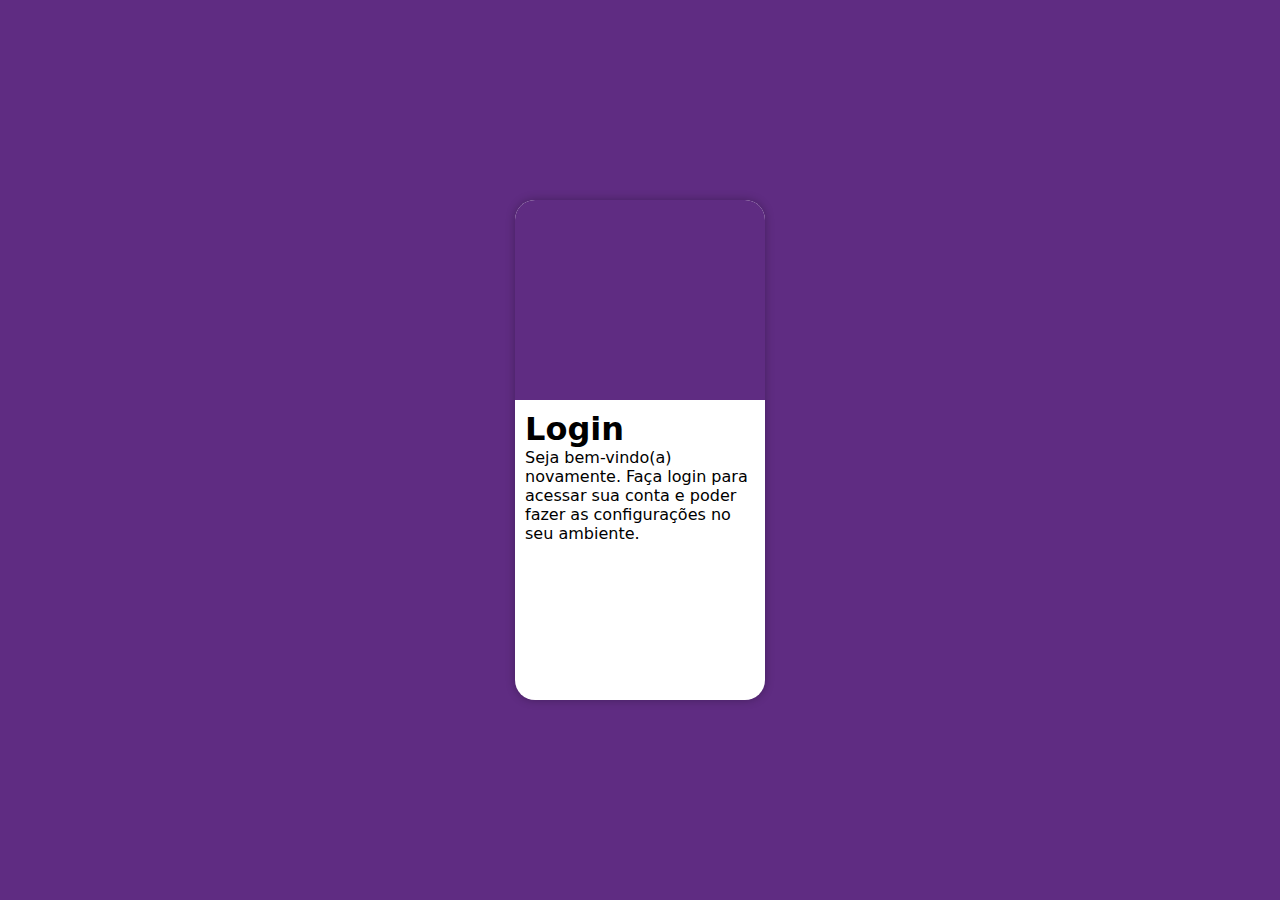
==== index.html @ ff4e9003 "criado mobile first" ====
<!DOCTYPE html>
<html lang="pt-br">
<head>
    <meta charset="UTF-8">
    <meta name="viewport" content="width=device-width, initial-scale=1.0">
    <title>Tela de Login</title>
    <link rel="stylesheet" href="estilos/style.css">
</head>
<body>
    <main>
        <section id="login">
            <div id="imagem">
                
            </div>
            <div id="formulario">
                <h1>Login</h1>
                <p>Seja bem-vindo(a) novamente. Faça login para acessar sua conta e poder fazer as configurações no seu ambiente.</p>
                <form action="login.php" method="post">

                </form>
            </div>
        </section>
    </main>
</body>
</html>
---- estilos/style.css ----
@charset "UTF-8";

/* 

Verde: #49a09d
Lilás: #5f2c82

*/

* {
    font-family: system-ui, -apple-system, BlinkMacSystemFont, 'Segoe UI', Roboto, Oxygen, Ubuntu, Cantarell, 'Open Sans', 'Helvetica Neue', sans-serif;
    margin: 0px;
    padding: 0px;
    box-sizing: border-box; /* faz com que a borda faça parte da conta de largura */
}

body, html {
    background-color: #5f2c82;
    height: 100vh; /* altura da tela do usuario 100% de toda tela */
    width: 100vw; /* largura da tela do usuario 100% de toda tela */
}

main {
    position: relative; /* necessario a div pai ser relative para a proxima div (filho) ser absolute */
    height: 100vh;
    width: 100vw;
}

section#login {
    position: absolute; /* dessa forma cosneguimos posicionar a div no lugar que quizermos */
    top: 50%; /* posiciona a div no meio entre o top e bottom */
    left: 50%; /* posiciona a div no meio entre o left e right */
    background-color: white;
    width: 250px; /* tamanho da largura da div */
    height: 500px; /* tamanho da altura da div */
    border-radius: 20px; /* borda na div */
    transform: translate(-50%, -50%); /* ajusta a div no meio da tela */
    overflow: hidden; /* tudo que tiver fora da borda fica escondido, para a imagem abaixo não sair da borda */
    box-shadow: 0px 0px 10px rgba(0, 0, 0, 0.281);
}

section#login div#imagem {
    display: block;
    background: #5f2c82 url(../imagens/tela-login.jpg) no-repeat;
    height: 200px;
    background-position: center right;
    background-size: cover;
}

section#login div#formulario {
    display: block;
    padding: 10px;
}
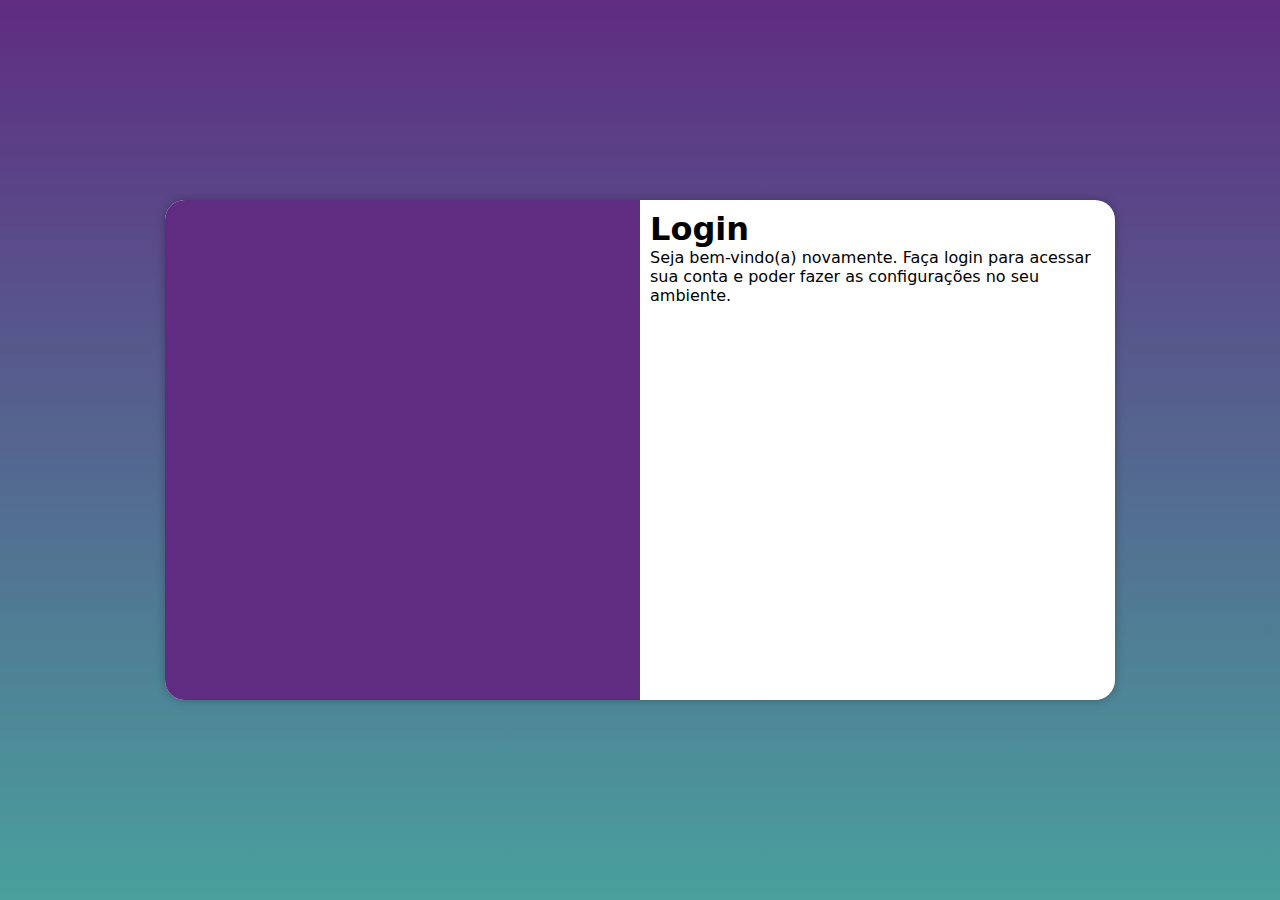
==== commit b41bfa0b: "atualizado media queries" ====
--- a/index.html
+++ b/index.html
@@ -5,6 +5,7 @@
     <meta name="viewport" content="width=device-width, initial-scale=1.0">
     <title>Tela de Login</title>
     <link rel="stylesheet" href="estilos/style.css">
+    <link rel="stylesheet" href="estilos/media-query.css">
 </head>
 <body>
     <main>
--- a/estilos/style.css
+++ b/estilos/style.css
@@ -37,6 +37,8 @@
     transform: translate(-50%, -50%); /* ajusta a div no meio da tela */
     overflow: hidden; /* tudo que tiver fora da borda fica escondido, para a imagem abaixo não sair da borda */
     box-shadow: 0px 0px 10px rgba(0, 0, 0, 0.281);
+    transition: width 0.3s, height 0.3s; /* tempo para animação  */
+    transition-timing-function: ease; /* suavia a animação */
 }
 
 section#login div#imagem {
--- a/estilos/media-query.css
+++ b/estilos/media-query.css
@@ -0,0 +1,44 @@
+@charset "UTF-8";
+
+@media screen and (min-width: 768px) and (max-width: 992px) {
+    body {
+        background-image: linear-gradient(to top, #49a09d, #5f2c82);
+    }
+    
+    section#login {
+        width: 80vw;
+    }
+
+    section#login > div#imagem {
+        float: left;
+        width: 30%;
+        height: 100%;
+    }
+
+    section#login > div#formulario {
+        float: right;
+        width: 70%;
+    }
+}
+
+@media screen and (min-width: 992px) {
+    body {
+        background-image: linear-gradient(to top, #49a09d, #5f2c82);
+    }
+    
+    section#login {
+        width: 950px;
+    }
+
+    section#login > div#imagem {
+        float: left;
+        width: 50%;
+        height: 100%;
+    }
+
+    section#login > div#formulario {
+        float: right;
+        width: 50%;
+    }
+    
+}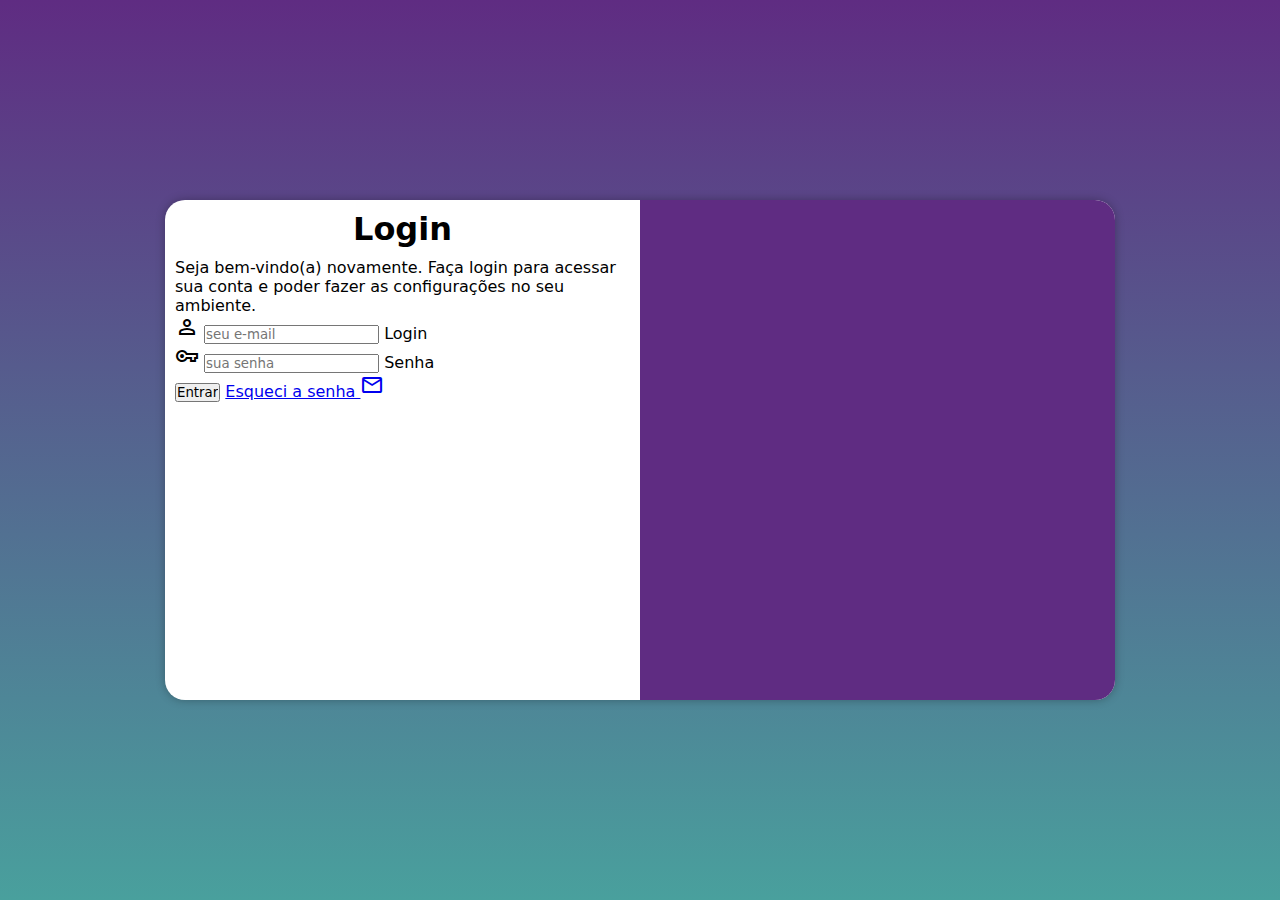
==== commit 77722ab7: "adicionado formulario" ====
--- a/index.html
+++ b/index.html
@@ -4,6 +4,7 @@
     <meta charset="UTF-8">
     <meta name="viewport" content="width=device-width, initial-scale=1.0">
     <title>Tela de Login</title>
+    <link rel="stylesheet" href="https://fonts.googleapis.com/css2?family=Material+Symbols+Outlined:opsz,wght,FILL,GRAD@20..48,100..700,0..1,-50..200" />
     <link rel="stylesheet" href="estilos/style.css">
     <link rel="stylesheet" href="estilos/media-query.css">
 </head>
@@ -16,8 +17,25 @@
             <div id="formulario">
                 <h1>Login</h1>
                 <p>Seja bem-vindo(a) novamente. Faça login para acessar sua conta e poder fazer as configurações no seu ambiente.</p>
-                <form action="login.php" method="post">
-
+                <form action="login.php" method="post" autocomplete="on">
+                    <div class="campo">
+                        <span class="material-symbols-outlined">
+                            person
+                            </span>
+                        <input type="email" name="login" id="ilogin" placeholder="seu e-mail" autocomplete="email" required maxlength="30">
+                        <label for="ilogin">Login</label>
+                    </div>
+                    <div class="campo">    
+                        <span class="material-symbols-outlined">
+                            vpn_key
+                            </span>
+                        <input type="password" name="senha" id="isenha" placeholder="sua senha" autocomplete="current-password" required minlength="8" maxlength="20">
+                        <label for="isenha">Senha</label>
+                    </div>
+                    <input type="submit" value="Entrar">
+                    <a href="esqueci.html">Esqueci a senha <span class="material-symbols-outlined">
+                        mail
+                        </span></a>
                 </form>
             </div>
         </section>
--- a/estilos/style.css
+++ b/estilos/style.css
@@ -52,4 +52,13 @@
 section#login div#formulario {
     display: block;
     padding: 10px;
+}
+
+div#formulario > h1 {
+    text-align: center;
+    margin-bottom: 10px;
+}
+
+div#formulario > p {
+    font-size: 0.8em;
 }--- a/estilos/media-query.css
+++ b/estilos/media-query.css
@@ -10,35 +10,44 @@
     }
 
     section#login > div#imagem {
-        float: left;
+        float: left; /* coloca a imagem a esquerda */
         width: 30%;
         height: 100%;
     }
 
     section#login > div#formulario {
-        float: right;
+        float: right; /* coloca o formulario a direita */
         width: 70%;
     }
+    
 }
 
 @media screen and (min-width: 992px) {
     body {
         background-image: linear-gradient(to top, #49a09d, #5f2c82);
     }
-    
+
     section#login {
         width: 950px;
     }
 
     section#login > div#imagem {
-        float: left;
+        float: right; /* coloca a imagem a direita */
         width: 50%;
         height: 100%;
     }
 
     section#login > div#formulario {
-        float: right;
+        float: left; /* coloca o formulario a esquerda */
         width: 50%;
+    }
+
+    div#formulario > h1 {
+        font-size: 2em;
+    }
+
+    div#formulario > p {
+        font-size: 1em;
     }
     
 }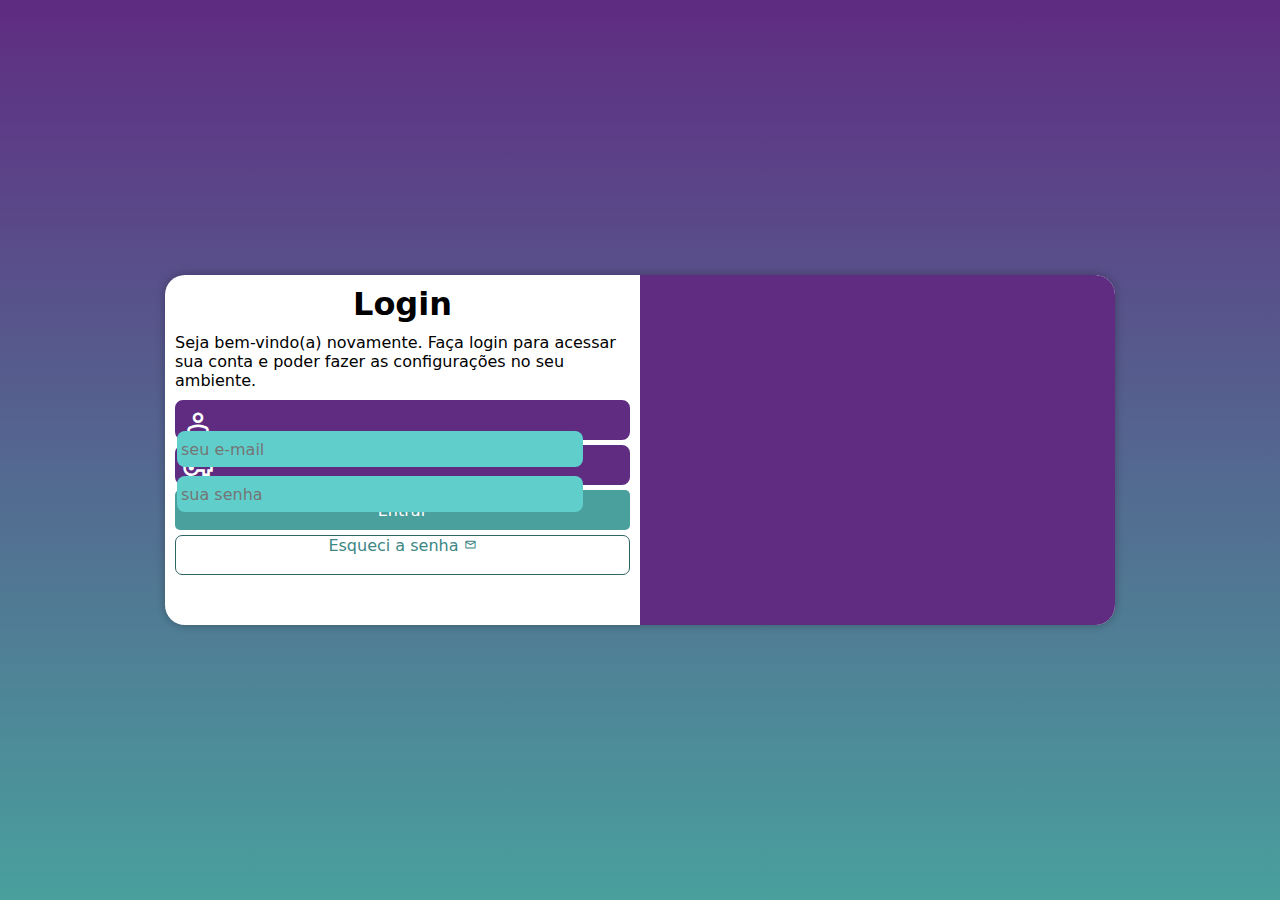
==== commit 89db6979: "finalizando projeto" ====
--- a/index.html
+++ b/index.html
@@ -33,7 +33,7 @@
                         <label for="isenha">Senha</label>
                     </div>
                     <input type="submit" value="Entrar">
-                    <a href="esqueci.html">Esqueci a senha <span class="material-symbols-outlined">
+                    <a href="esqueci.html" class="botao">Esqueci a senha <span class="material-symbols-outlined">
                         mail
                         </span></a>
                 </form>
--- a/estilos/style.css
+++ b/estilos/style.css
@@ -32,11 +32,11 @@
     left: 50%; /* posiciona a div no meio entre o left e right */
     background-color: white;
     width: 250px; /* tamanho da largura da div */
-    height: 500px; /* tamanho da altura da div */
+    height: 515px; /* tamanho da altura da div */
     border-radius: 20px; /* borda na div */
-    transform: translate(-50%, -50%); /* ajusta a div no meio da tela */
     overflow: hidden; /* tudo que tiver fora da borda fica escondido, para a imagem abaixo não sair da borda */
     box-shadow: 0px 0px 10px rgba(0, 0, 0, 0.281);
+    transform: translate(-50%, -50%); /* ajusta a div no meio da tela */
     transition: width 0.3s, height 0.3s; /* tempo para animação  */
     transition-timing-function: ease; /* suavia a animação */
 }
@@ -61,4 +61,81 @@
 
 div#formulario > p {
     font-size: 0.8em;
+}
+
+form > div.campo {
+    background-color: #5f2c82;
+    border: 2px solid #5f2c82;
+    display: block;
+    width: 100%;
+    height: 40px;
+    border-radius: 8px;
+    margin: 5px 0px;
+}
+
+div.campo > label {
+    display: none;
+}
+
+div.campo > span {
+    color: white;
+    /* background-color: black; */
+    font-size: 2em;
+    width: 40px;
+    padding: 5px;
+}
+
+div.campo > input {
+    background-color: #60cfcc;
+    font-size: 1em;
+    width: calc(100% - 45px); /* calcula no css */
+    height: 100%;
+    border: 0px;
+    border-radius: 8px;
+    padding: 4px;
+    transform: translateY(-13px); /* OBS: Sempre ultima linha do seletor */
+}
+
+div.campo > input:focus { /* da focu na caixa que clicou */
+    background-color: white;
+}
+
+form > input[type=submit] {
+    display: block;
+    font-size: 1em;
+    width: 100%;
+    height: 40px;
+    background-color: #49a09d;
+    color: white;
+    border: none;
+    border-radius: 5px;
+}
+
+form > input[type=submit]:hover {
+    background-color: #2f6664;
+    cursor: pointer;
+}
+
+form > a.botao {
+    display: block;
+    text-align: center;
+    font-size: 1em;
+    width: 100%;
+    height: 40px;
+    margin-top: 5px;
+    margin-bottom: 5px;
+    background-color: white;
+    color: #3c8684;
+    border: 1px solid #2f6664;
+    border-radius: 7px;
+    text-decoration: none;
+
+}
+
+form > a.botao:hover {
+    background-color: #53b3af;
+}
+
+form > a.botao > span {
+    font-size: 0.8em;
 }--- a/estilos/media-query.css
+++ b/estilos/media-query.css
@@ -7,6 +7,7 @@
     
     section#login {
         width: 80vw;
+        height: 300px;
     }
 
     section#login > div#imagem {
@@ -29,6 +30,7 @@
 
     section#login {
         width: 950px;
+        height: 350px;
     }
 
     section#login > div#imagem {
@@ -48,6 +50,7 @@
 
     div#formulario > p {
         font-size: 1em;
+        margin: 10px 0px;
     }
     
 }